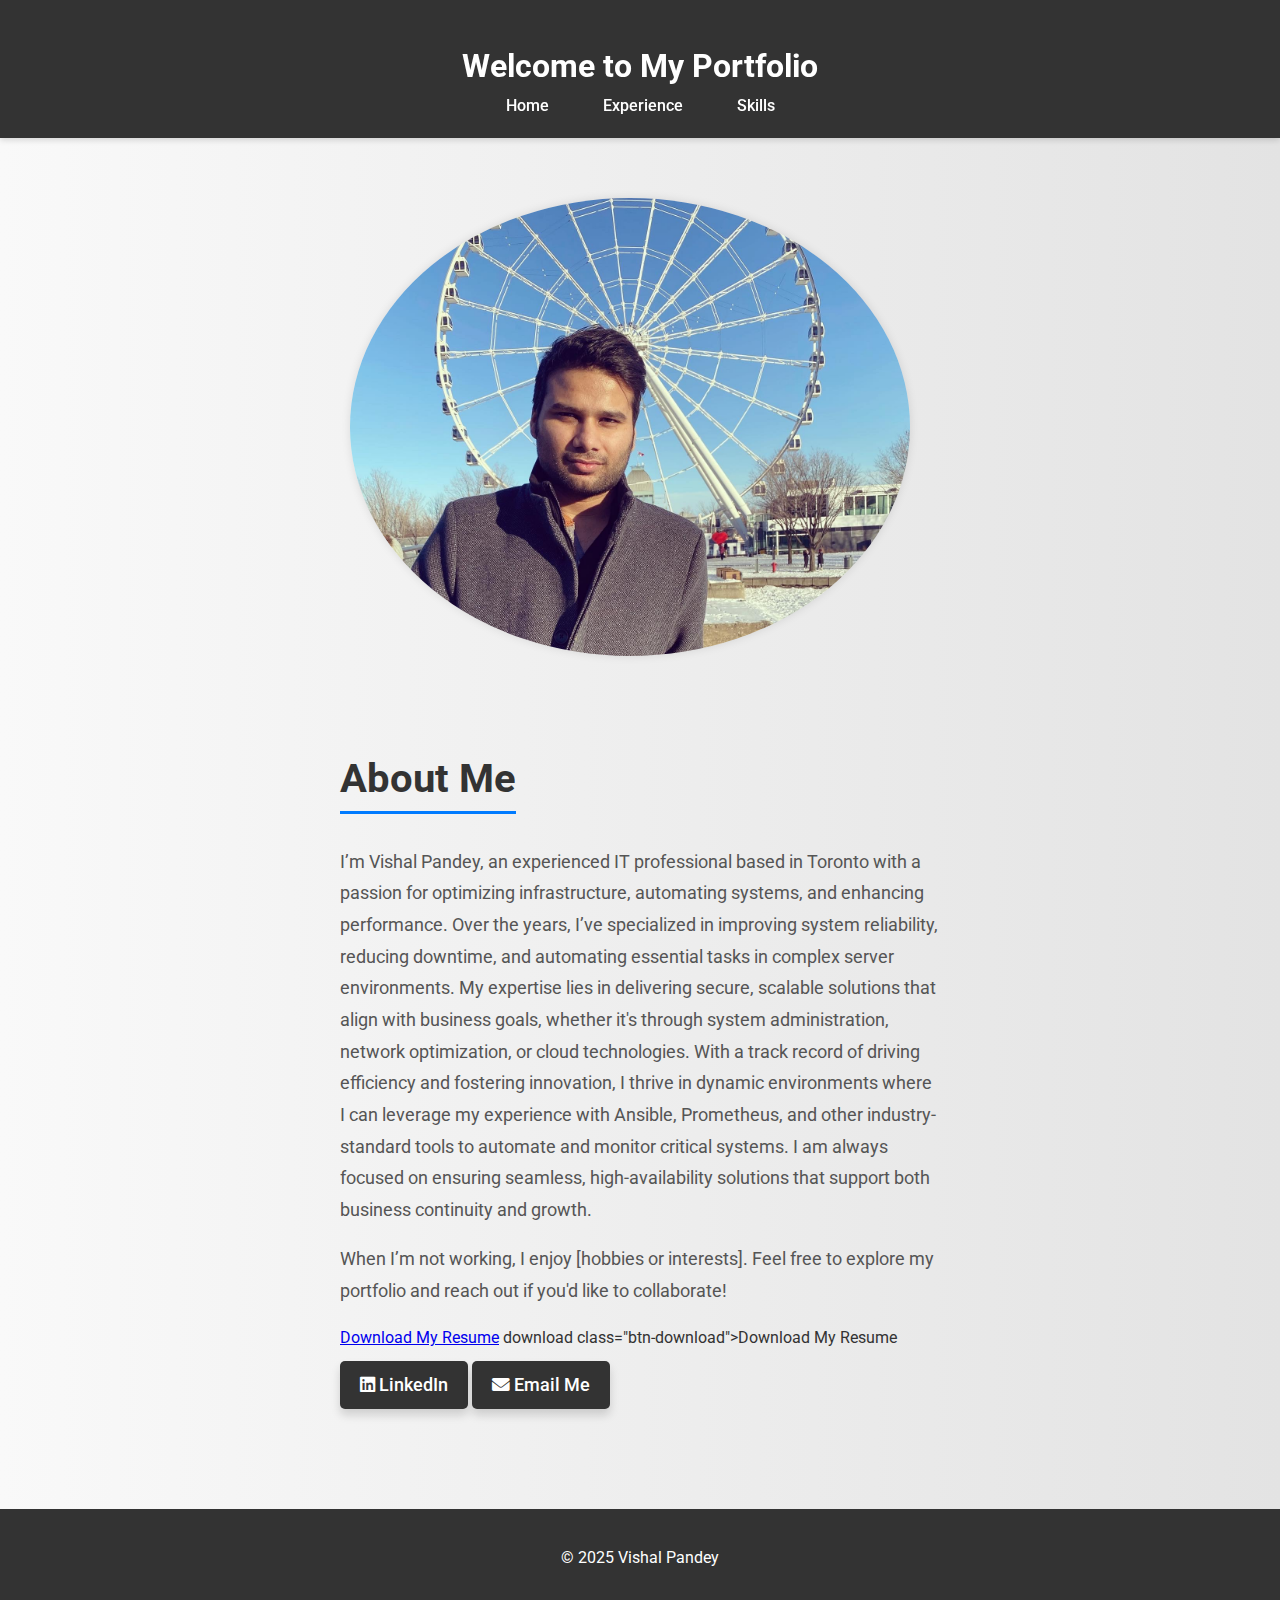
==== index.html @ b173a39a "Update index.html" ====
<!DOCTYPE html>
<html lang="en">
<head>
    <meta charset="UTF-8">
    <meta name="viewport" content="width=device-width, initial-scale=1.0">
    <title>My Portfolio</title>
    <link rel="stylesheet" href="static/css/style.css">
    <link rel="stylesheet" href="https://cdnjs.cloudflare.com/ajax/libs/font-awesome/6.0.0-beta3/css/all.min.css">
    <link href="https://fonts.googleapis.com/css2?family=Roboto:wght@700&display=swap" rel="stylesheet">
    <style>
        body {
            font-family: 'Roboto', Arial, sans-serif;
            background: linear-gradient(to right, #f9f9f9, #e3e3e3);
        }
        header {
            text-align: center;
            padding: 20px;
            background-color: #333;
            color: white;
        }
        h1 {
            font-family: 'Roboto', sans-serif;
            margin-bottom: 0;
        }
        nav a {
            padding: 10px;
            text-decoration: none;
            color: #fff;
        }
        nav a:hover {
            background-color: #555;
        }
        #about {
            display: flex;
            flex-wrap: wrap;
            align-items: center;
            justify-content: center;
            margin: 20px 0;
        }
        .photo {
            margin-right: 20px;
        }
        .photo img {
            border-radius: 50%;
            box-shadow: 0 0 10px rgba(0, 0, 0, 0.1);
        }
        .about-text {
            max-width: 600px;
        }
        .about-text h2 {
            font-family: 'Roboto', sans-serif;
        }
        .btn-download {
            display: inline-block;
            padding: 10px 20px;
            margin-top: 10px;
            background-color: #333;
            color: white;
            text-decoration: none;
            border-radius: 5px;
            transition: background-color 0.3s;
        }
        .btn-download:hover {
            background-color: #555;
        }
        footer {
            text-align: center;
            padding: 20px;
            background-color: #333;
            color: white;
            margin-top: 20px;
        }
    </style>
</head>
<body>
    <header>
        <h1>Welcome to My Portfolio</h1>
        <nav>
            <a href="/">Home</a>
            <a href="experience.html">Experience</a>
            <a href="skills.html">Skills</a>
        </nav>
    </header>

    <main>
        <section id="about">
            <div class="photo">
                <img src="static/images/photo.jpg" alt="My Photo">
            </div>
            <div class="about-text">
                <h2>About Me</h2>
                <p>I’m Vishal Pandey, an experienced IT professional based in Toronto with a passion for optimizing infrastructure, automating systems, and enhancing performance. Over the years, I’ve specialized in improving system reliability, reducing downtime, and automating essential tasks in complex server environments. My expertise lies in delivering secure, scalable solutions that align with business goals, whether it's through system administration, network optimization, or cloud technologies.
                    With a track record of driving efficiency and fostering innovation, I thrive in dynamic environments where I can leverage my experience with Ansible, Prometheus, and other industry-standard tools to automate and monitor critical systems. I am always focused on ensuring seamless, high-availability solutions that support both business continuity and growth.</p>
                <p>When I’m not working, I enjoy [hobbies or interests]. Feel free to explore my portfolio and reach out if you'd like to collaborate!</p>
                <a href="static/files/my_resume.pdf" target="_blank">Download My Resume</a>  download class="btn-download">Download My Resume</a>
                <a href="https://www.linkedin.com/in/vispan" target="_blank" class="btn-download"><i class="fab fa-linkedin"></i> LinkedIn</a>
                <a href="mailto:zak.vishal@gmail.com" class="btn-download"><i class="fas fa-envelope"></i> Email Me</a>
            </div>
        </section>
    </main>

    <footer>
        <p>&copy; 2025 Vishal Pandey</p>
    </footer>
</body>
</html>
---- static/css/style.css ----
:root {
    --primary-color: #007bff;
    --secondary-color: #0056b3;
    --background-gradient: linear-gradient(to right, #f4f4f4, #e8e8e8);
    --text-color: #333;
    --header-background: #1a1a1a;
    --header-text: #ffffff;
    --accent-color: #00bfa6; /* A modern accent color for buttons or links */
    --font-primary: 'Poppins', sans-serif; /* A more modern and popular font */
}

body {
    font-family: var(--font-primary);
    margin: 0;
    padding: 0;
    line-height: 1.6;
    background: var(--background-gradient);
    color: var(--text-color);
    scroll-behavior: smooth; /* Smooth scrolling for internal links */
}

header {
    background-color: var(--header-background);
    color: var(--header-text);
    padding: 20px;
    text-align: center;
    box-shadow: 0 2px 6px rgba(0, 0, 0, 0.15);
    position: sticky;
    top: 0;
    z-index: 1000;
}

header nav a {
    color: var(--header-text);
    margin: 0 15px;
    text-decoration: none;
    font-weight: 500;
    font-size: 1rem;
    transition: color 0.3s ease;
}

header nav a:hover {
    color: var(--accent-color);
}

main {
    padding: 40px 20px;
    text-align: center;
}

#about {
    display: flex;
    flex-wrap: wrap;
    align-items: center;
    justify-content: space-around;
    gap: 30px;
    margin-top: 40px;
}

.photo img {
    width: 70%; /* Increased width to take up more space */
    max-width: 800px; /* Allows the image to scale up to a larger size */
    height: auto;
    border-radius: 20px; /* Rounded corners for a polished look */
    box-shadow: 0 10px 25px rgba(0, 0, 0, 0.2); /* Enhanced shadow for a modern look */
    transition: transform 0.3s ease, box-shadow 0.3s ease;
}

.photo img:hover {
    transform: scale(1.05); /* Subtle zoom effect on hover */
    box-shadow: 0 15px 40px rgba(0, 0, 0, 0.3); /* Stronger shadow on hover */
}


.about-text {
    max-width: 600px;
    margin: 20px;
    text-align: left;
}

.about-text h2 {
    font-size: 2.5rem;
    margin-bottom: 15px;
    color: var(--text-color);
    border-bottom: 3px solid var(--primary-color); /* Accent underline */
    display: inline-block;
}

.about-text p {
    font-size: 1.1rem;
    color: #555;
    line-height: 1.8;
}

.btn-download {
    display: inline-block;
    margin-top: 20px;
    padding: 12px 25px;
    background-color: var(--primary-color);
    color: white;
    font-size: 1.1rem;
    font-weight: 500;
    text-decoration: none;
    border-radius: 8px;
    box-shadow: 0 6px 10px rgba(0, 0, 0, 0.15);
    transition: background-color 0.3s ease, transform 0.3s ease, box-shadow 0.3s ease;
}

.btn-download:hover {
    background-color: var(--secondary-color);
    transform: translateY(-2px);
    box-shadow: 0 8px 15px rgba(0, 0, 0, 0.2);
}

/* Responsive Design */
@media (max-width: 768px) {
    .photo img {
        width: 90%; /* Adjust for smaller screens */
    }
    .about-text {
        text-align: center;
    }
    .about-text h2 {
        font-size: 2rem;
    }
}
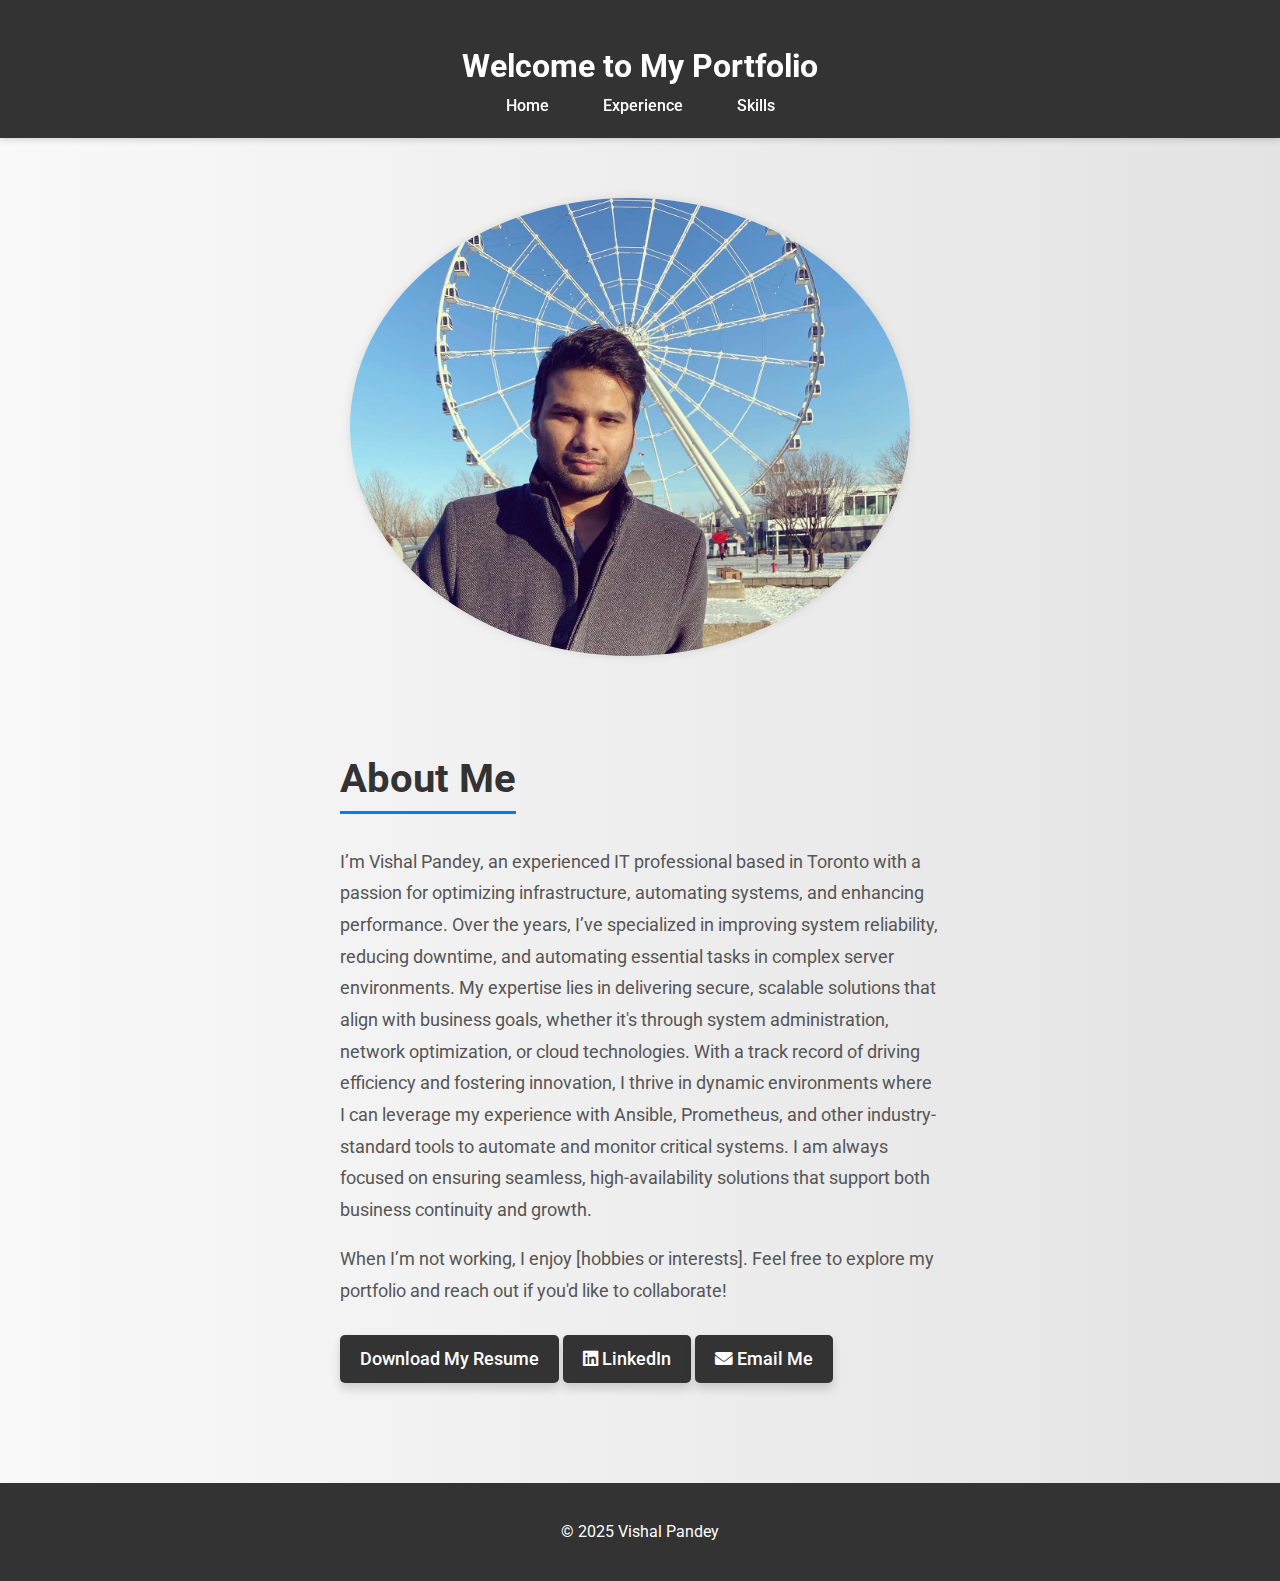
==== commit f6d4e324: "Update index.html" ====
--- a/index.html
+++ b/index.html
@@ -76,7 +76,7 @@
     <header>
         <h1>Welcome to My Portfolio</h1>
         <nav>
-            <a href="/">Home</a>
+            <a href="index.html">Home</a>
             <a href="experience.html">Experience</a>
             <a href="skills.html">Skills</a>
         </nav>
@@ -92,7 +92,7 @@
                 <p>I’m Vishal Pandey, an experienced IT professional based in Toronto with a passion for optimizing infrastructure, automating systems, and enhancing performance. Over the years, I’ve specialized in improving system reliability, reducing downtime, and automating essential tasks in complex server environments. My expertise lies in delivering secure, scalable solutions that align with business goals, whether it's through system administration, network optimization, or cloud technologies.
                     With a track record of driving efficiency and fostering innovation, I thrive in dynamic environments where I can leverage my experience with Ansible, Prometheus, and other industry-standard tools to automate and monitor critical systems. I am always focused on ensuring seamless, high-availability solutions that support both business continuity and growth.</p>
                 <p>When I’m not working, I enjoy [hobbies or interests]. Feel free to explore my portfolio and reach out if you'd like to collaborate!</p>
-                <a href="static/files/my_resume.pdf" target="_blank">Download My Resume</a>  download class="btn-download">Download My Resume</a>
+                <a href="static/files/my_resume.pdf" target="_blank" class="btn-download">Download My Resume</a>
                 <a href="https://www.linkedin.com/in/vispan" target="_blank" class="btn-download"><i class="fab fa-linkedin"></i> LinkedIn</a>
                 <a href="mailto:zak.vishal@gmail.com" class="btn-download"><i class="fas fa-envelope"></i> Email Me</a>
             </div>
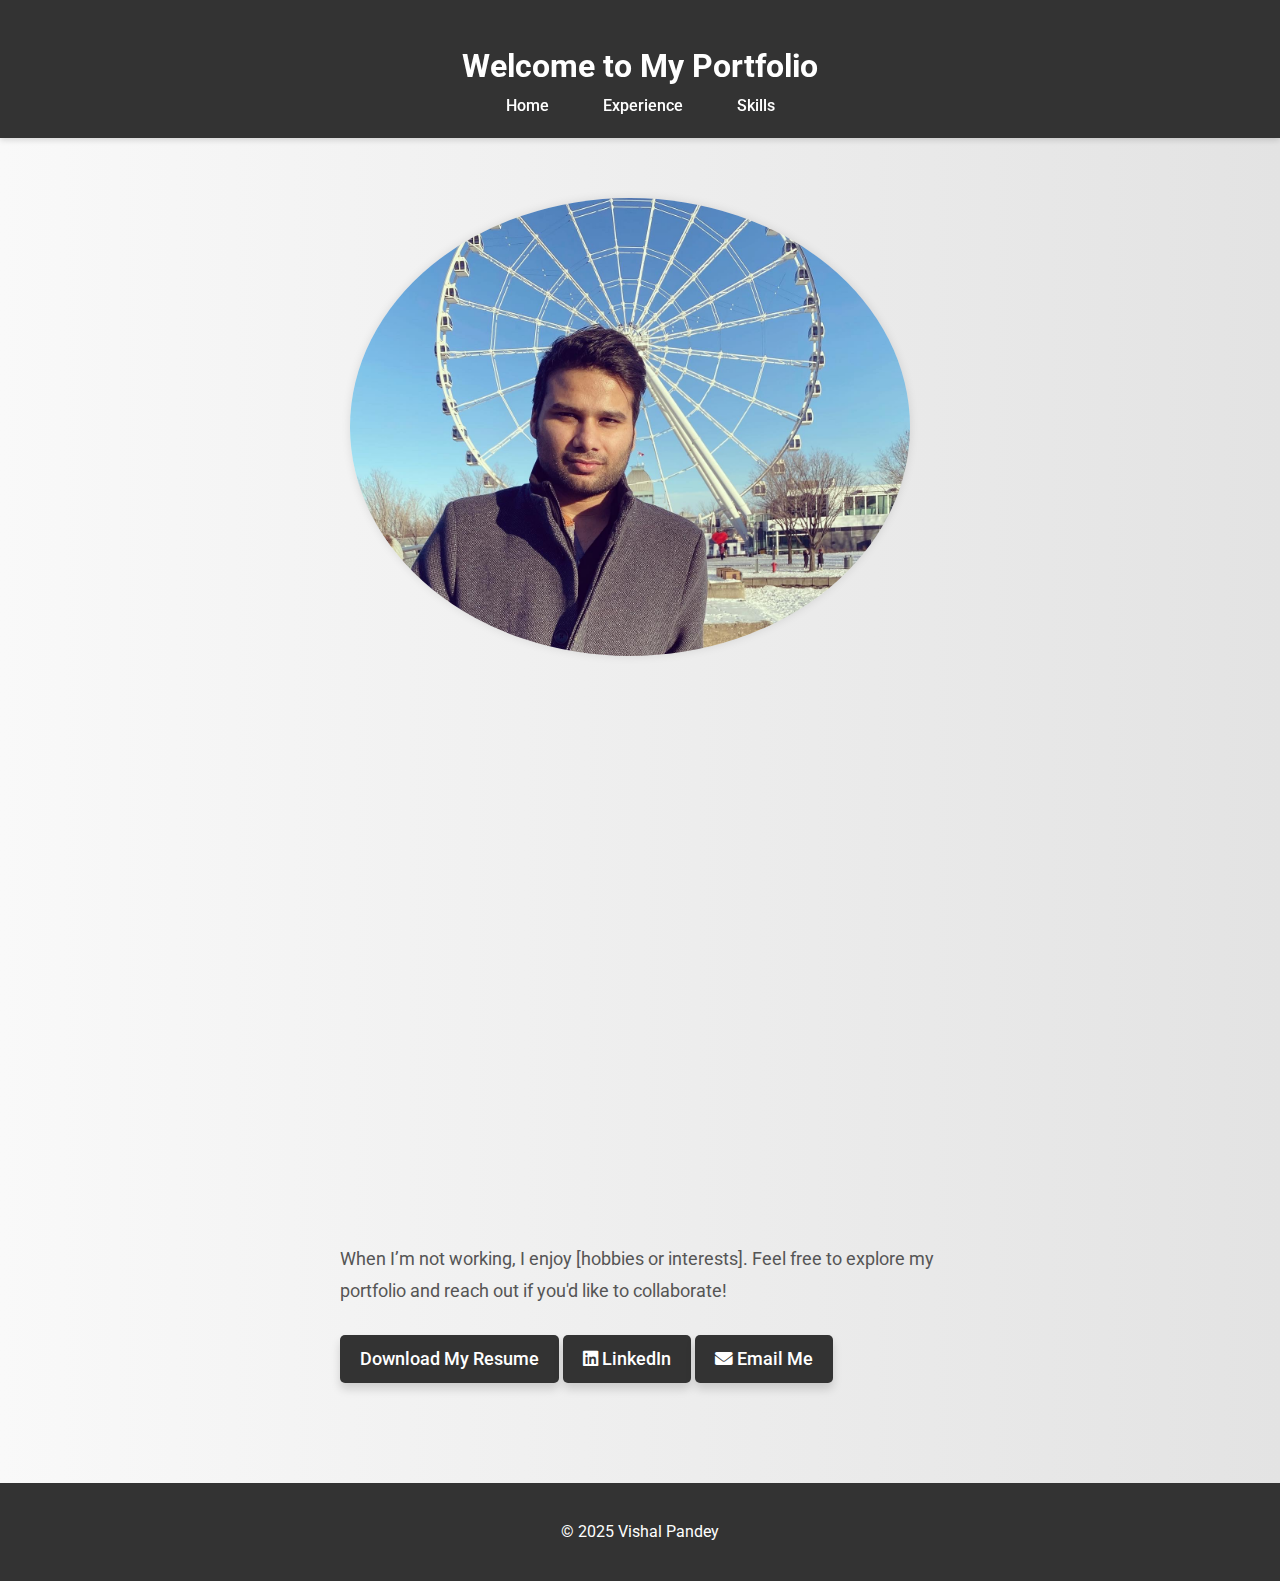
==== commit 3bae8f49: "Update index.html" ====
--- a/index.html
+++ b/index.html
@@ -88,9 +88,11 @@
                 <img src="static/images/photo.jpg" alt="My Photo">
             </div>
             <div class="about-text">
+                <div class="fade-in">
                 <h2>About Me</h2>
                 <p>I’m Vishal Pandey, an experienced IT professional based in Toronto with a passion for optimizing infrastructure, automating systems, and enhancing performance. Over the years, I’ve specialized in improving system reliability, reducing downtime, and automating essential tasks in complex server environments. My expertise lies in delivering secure, scalable solutions that align with business goals, whether it's through system administration, network optimization, or cloud technologies.
                     With a track record of driving efficiency and fostering innovation, I thrive in dynamic environments where I can leverage my experience with Ansible, Prometheus, and other industry-standard tools to automate and monitor critical systems. I am always focused on ensuring seamless, high-availability solutions that support both business continuity and growth.</p>
+                </div>
                 <p>When I’m not working, I enjoy [hobbies or interests]. Feel free to explore my portfolio and reach out if you'd like to collaborate!</p>
                 <a href="static/files/my_resume.pdf" target="_blank" class="btn-download">Download My Resume</a>
                 <a href="https://www.linkedin.com/in/vispan" target="_blank" class="btn-download"><i class="fab fa-linkedin"></i> LinkedIn</a>
--- a/static/css/style.css
+++ b/static/css/style.css
@@ -71,6 +71,24 @@
     box-shadow: 0 15px 40px rgba(0, 0, 0, 0.3); /* Stronger shadow on hover */
 }
 
+.fade-in {
+  opacity: 0;
+  transform: translateY(20px);
+  animation: fadeIn 1s ease-out forwards;
+}
+
+@keyframes fadeIn {
+  from {
+    opacity: 0;
+    transform: translateY(20px);
+  }
+    
+  to {
+    opacity: 1;
+    transform: translateY(0);
+  }
+}
+
 
 .about-text {
     max-width: 600px;
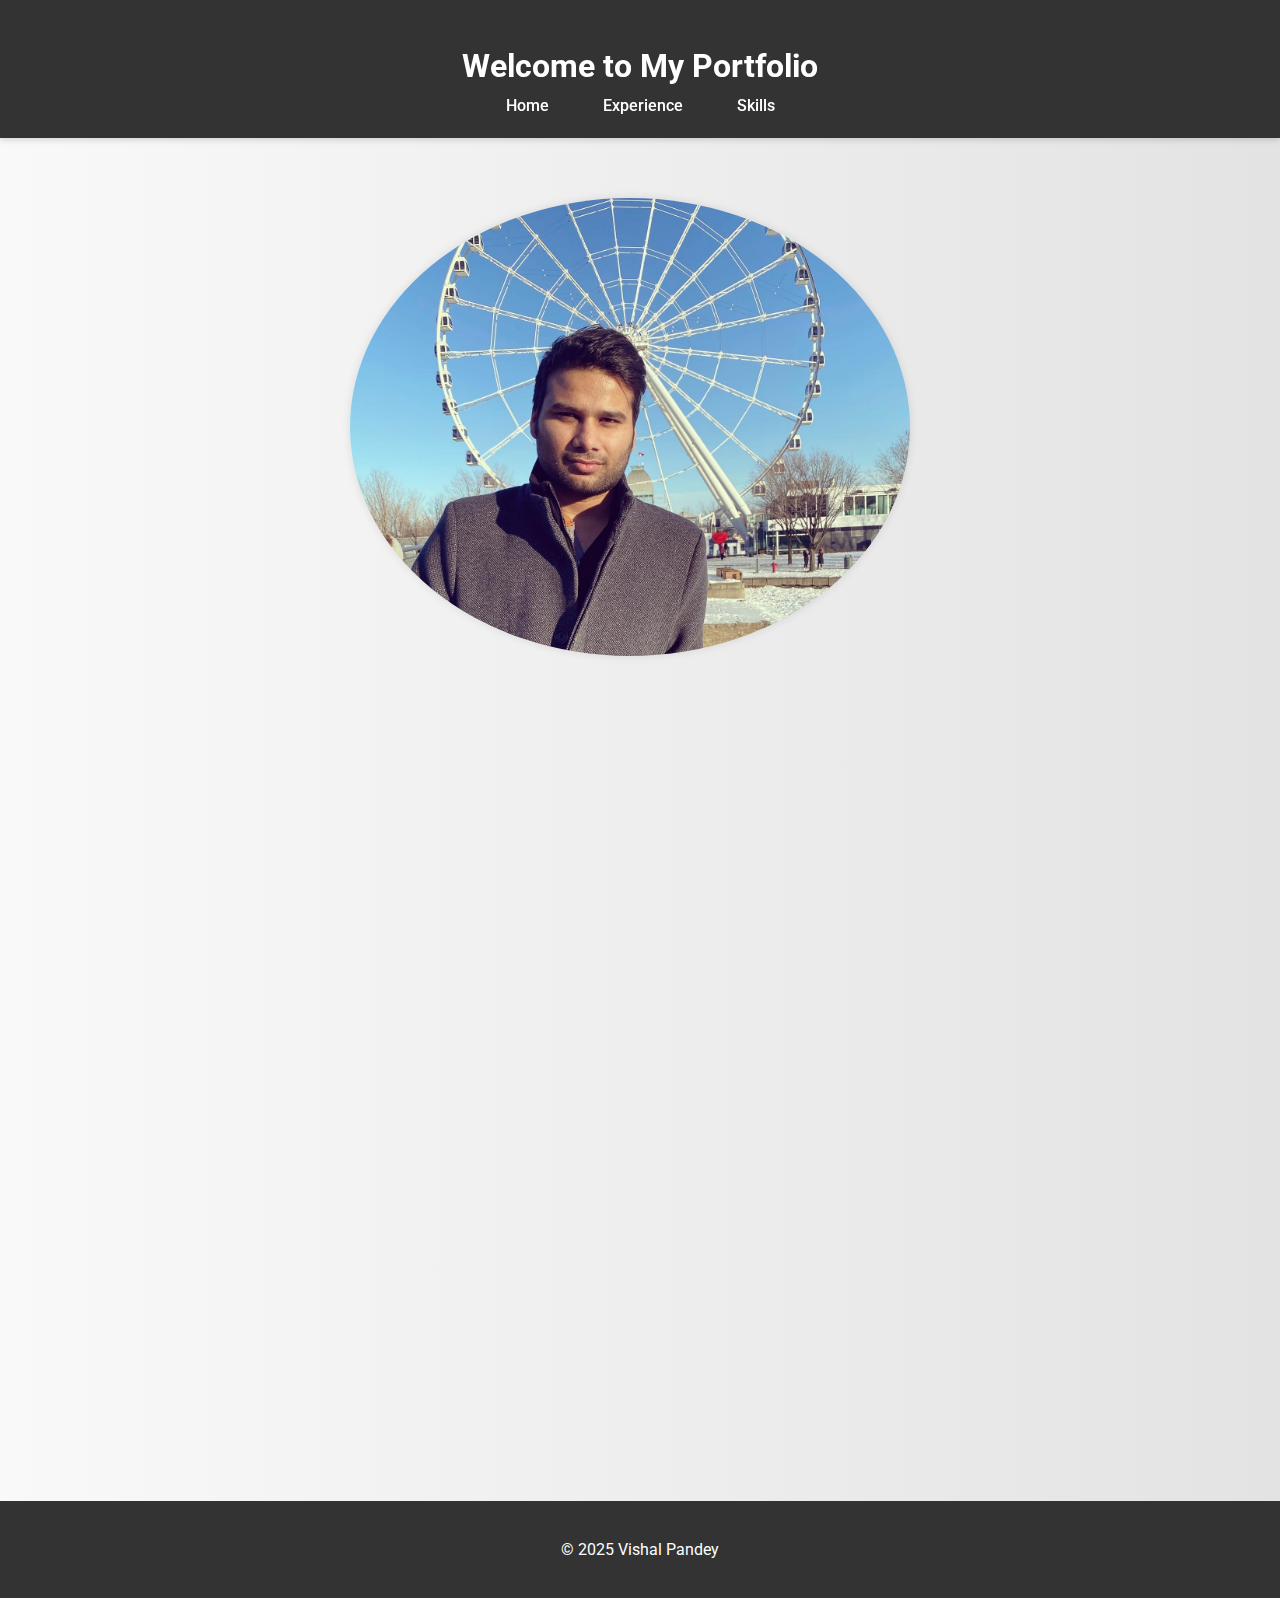
==== commit 0288c30d: "Update index.html" ====
--- a/index.html
+++ b/index.html
@@ -70,6 +70,22 @@
             color: white;
             margin-top: 20px;
         }
+        /* Fade-in animation */
+        .fade-in {
+            opacity: 0;
+            transform: translateY(20px);
+            animation: fadeIn 1s ease-out forwards;
+        }
+        @keyframes fadeIn {
+            from {
+                opacity: 0;
+                transform: translateY(20px);
+            }
+            to {
+                opacity: 1;
+                transform: translateY(0);
+            }
+        }
     </style>
 </head>
 <body>
@@ -85,18 +101,26 @@
     <main>
         <section id="about">
             <div class="photo">
-                <img src="static/images/photo.jpg" alt="My Photo">
+                <img src="static/images/photo.jpg" alt="My Photo" width="200" height="200">
             </div>
-            <div class="about-text">
-                <div class="fade-in">
+            <div class="about-text fade-in">
                 <h2>About Me</h2>
-                <p>I’m Vishal Pandey, an experienced IT professional based in Toronto with a passion for optimizing infrastructure, automating systems, and enhancing performance. Over the years, I’ve specialized in improving system reliability, reducing downtime, and automating essential tasks in complex server environments. My expertise lies in delivering secure, scalable solutions that align with business goals, whether it's through system administration, network optimization, or cloud technologies.
-                    With a track record of driving efficiency and fostering innovation, I thrive in dynamic environments where I can leverage my experience with Ansible, Prometheus, and other industry-standard tools to automate and monitor critical systems. I am always focused on ensuring seamless, high-availability solutions that support both business continuity and growth.</p>
-                </div>
-                <p>When I’m not working, I enjoy [hobbies or interests]. Feel free to explore my portfolio and reach out if you'd like to collaborate!</p>
+                <p>
+                    I’m Vishal Pandey, an experienced IT professional based in Toronto with a passion for optimizing infrastructure, automating systems, and enhancing performance. Over the years, I’ve specialized in improving system reliability, reducing downtime, and automating essential tasks in complex server environments. My expertise lies in delivering secure, scalable solutions that align with business goals, whether it's through system administration, network optimization, or cloud technologies.
+                </p>
+                <p>
+                    With a track record of driving efficiency and fostering innovation, I thrive in dynamic environments where I can leverage my experience with Ansible, Prometheus, and other industry-standard tools to automate and monitor critical systems. I am always focused on ensuring seamless, high-availability solutions that support both business continuity and growth.
+                </p>
+                <p>
+                    When I’m not working, I enjoy [hobbies or interests]. Feel free to explore my portfolio and reach out if you'd like to collaborate!
+                </p>
                 <a href="static/files/my_resume.pdf" target="_blank" class="btn-download">Download My Resume</a>
-                <a href="https://www.linkedin.com/in/vispan" target="_blank" class="btn-download"><i class="fab fa-linkedin"></i> LinkedIn</a>
-                <a href="mailto:zak.vishal@gmail.com" class="btn-download"><i class="fas fa-envelope"></i> Email Me</a>
+                <a href="https://www.linkedin.com/in/vispan" target="_blank" class="btn-download">
+                    <i class="fab fa-linkedin"></i> LinkedIn
+                </a>
+                <a href="mailto:zak.vishal@gmail.com" class="btn-download">
+                    <i class="fas fa-envelope"></i> Email Me
+                </a>
             </div>
         </section>
     </main>
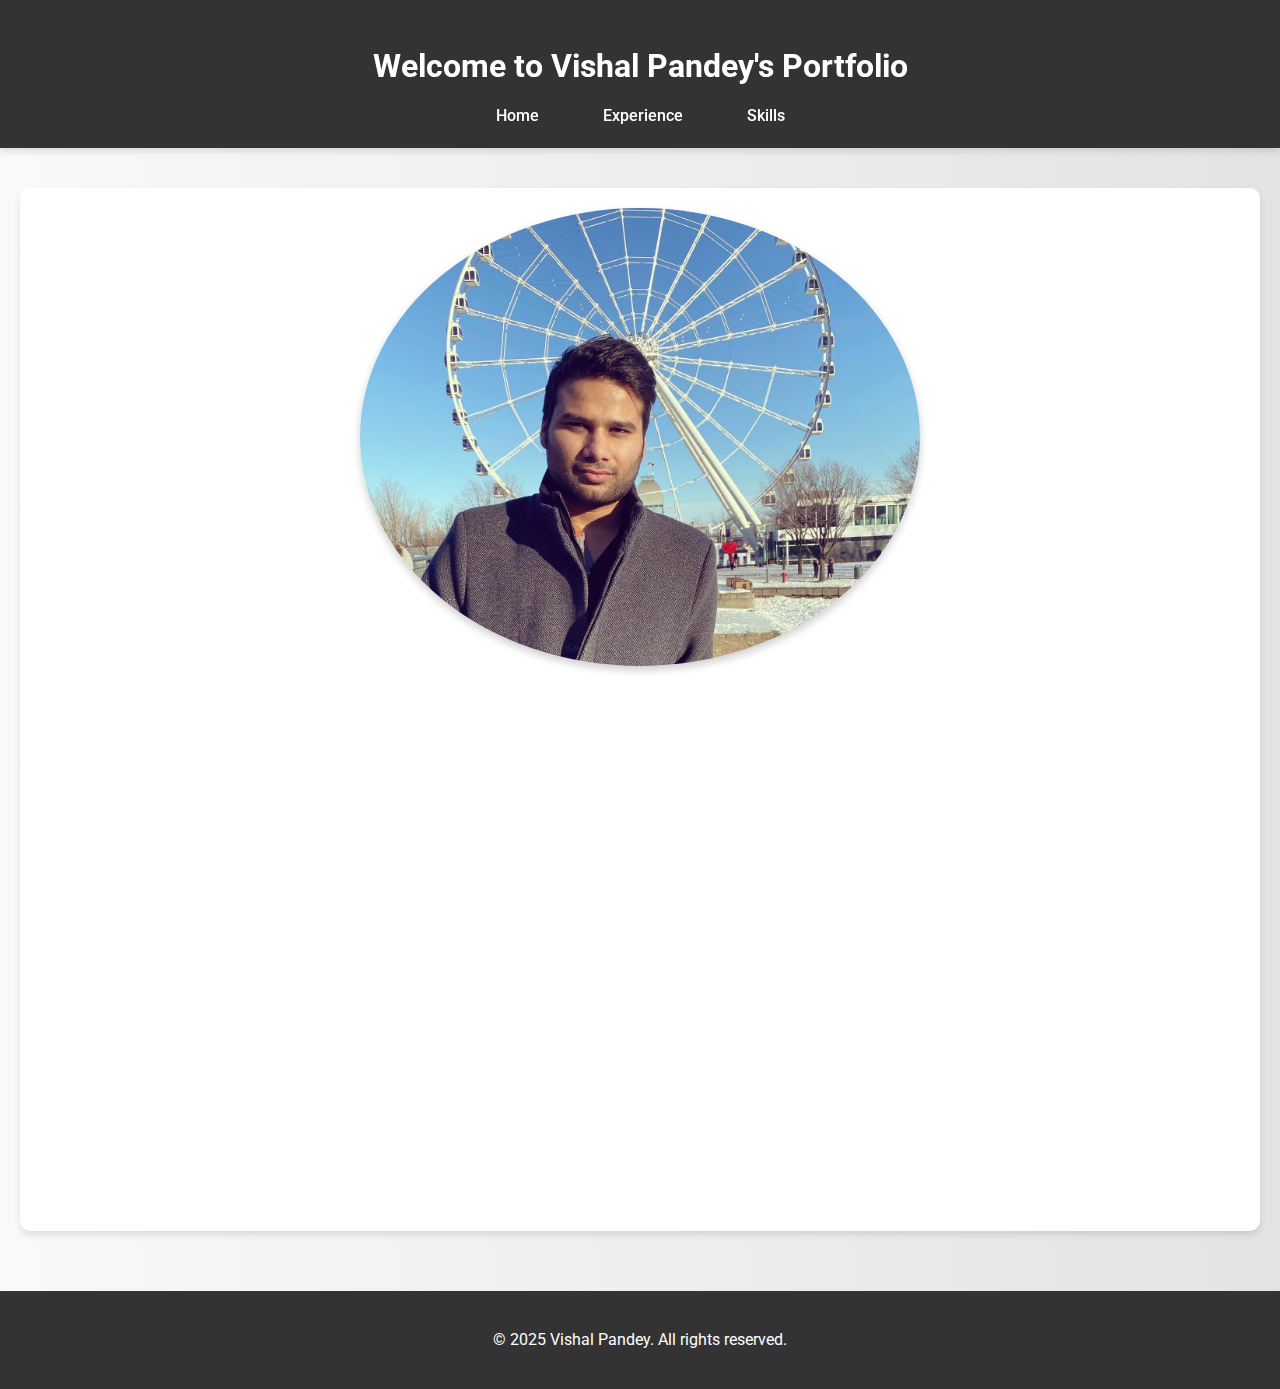
==== commit 50bb3c3a: "Update index.html" ====
--- a/index.html
+++ b/index.html
@@ -3,32 +3,44 @@
 <head>
     <meta charset="UTF-8">
     <meta name="viewport" content="width=device-width, initial-scale=1.0">
-    <title>My Portfolio</title>
+    <title>Vishal Pandey | Portfolio</title>
     <link rel="stylesheet" href="static/css/style.css">
     <link rel="stylesheet" href="https://cdnjs.cloudflare.com/ajax/libs/font-awesome/6.0.0-beta3/css/all.min.css">
-    <link href="https://fonts.googleapis.com/css2?family=Roboto:wght@700&display=swap" rel="stylesheet">
+    <link href="https://fonts.googleapis.com/css2?family=Roboto:wght@400;700&display=swap" rel="stylesheet">
     <style>
         body {
             font-family: 'Roboto', Arial, sans-serif;
             background: linear-gradient(to right, #f9f9f9, #e3e3e3);
+            margin: 0;
         }
         header {
             text-align: center;
             padding: 20px;
             background-color: #333;
             color: white;
+            box-shadow: 0px 4px 6px rgba(0, 0, 0, 0.1);
         }
         h1 {
-            font-family: 'Roboto', sans-serif;
-            margin-bottom: 0;
+            font-size: 2rem;
+            margin-bottom: 10px;
+        }
+        nav {
+            margin-top: 10px;
         }
         nav a {
-            padding: 10px;
+            padding: 10px 15px;
             text-decoration: none;
             color: #fff;
+            font-weight: bold;
+            font-size: 1rem;
+            transition: background-color 0.3s, color 0.3s;
         }
         nav a:hover {
             background-color: #555;
+            border-radius: 5px;
+        }
+        main {
+            padding: 20px;
         }
         #about {
             display: flex;
@@ -36,32 +48,43 @@
             align-items: center;
             justify-content: center;
             margin: 20px 0;
-        }
-        .photo {
-            margin-right: 20px;
+            padding: 20px;
+            background-color: #fff;
+            box-shadow: 0px 4px 6px rgba(0, 0, 0, 0.1);
+            border-radius: 10px;
         }
         .photo img {
             border-radius: 50%;
-            box-shadow: 0 0 10px rgba(0, 0, 0, 0.1);
+            box-shadow: 0 4px 8px rgba(0, 0, 0, 0.2);
         }
         .about-text {
             max-width: 600px;
+            margin: 20px;
         }
         .about-text h2 {
-            font-family: 'Roboto', sans-serif;
+            font-size: 1.8rem;
+            margin-bottom: 10px;
+        }
+        .about-text p {
+            font-size: 1rem;
+            line-height: 1.6;
+            margin-bottom: 15px;
         }
         .btn-download {
             display: inline-block;
             padding: 10px 20px;
-            margin-top: 10px;
+            margin: 10px 5px;
             background-color: #333;
             color: white;
             text-decoration: none;
+            font-size: 1rem;
+            font-weight: bold;
             border-radius: 5px;
-            transition: background-color 0.3s;
+            transition: background-color 0.3s, transform 0.3s;
         }
         .btn-download:hover {
             background-color: #555;
+            transform: scale(1.05);
         }
         footer {
             text-align: center;
@@ -70,7 +93,6 @@
             color: white;
             margin-top: 20px;
         }
-        /* Fade-in animation */
         .fade-in {
             opacity: 0;
             transform: translateY(20px);
@@ -90,7 +112,7 @@
 </head>
 <body>
     <header>
-        <h1>Welcome to My Portfolio</h1>
+        <h1>Welcome to Vishal Pandey's Portfolio</h1>
         <nav>
             <a href="index.html">Home</a>
             <a href="experience.html">Experience</a>
@@ -101,18 +123,18 @@
     <main>
         <section id="about">
             <div class="photo">
-                <img src="static/images/photo.jpg" alt="My Photo" width="200" height="200">
+                <img src="static/images/photo.jpg" alt="Vishal Pandey" width="200" height="200">
             </div>
             <div class="about-text fade-in">
                 <h2>About Me</h2>
                 <p>
-                    I’m Vishal Pandey, an experienced IT professional based in Toronto with a passion for optimizing infrastructure, automating systems, and enhancing performance. Over the years, I’ve specialized in improving system reliability, reducing downtime, and automating essential tasks in complex server environments. My expertise lies in delivering secure, scalable solutions that align with business goals, whether it's through system administration, network optimization, or cloud technologies.
+                    Hi, I’m Vishal Pandey, an experienced IT professional based in Toronto. My expertise lies in optimizing infrastructure, automating systems, and driving operational efficiency. I specialize in designing secure and scalable solutions for complex server environments to support business continuity and growth.
                 </p>
                 <p>
-                    With a track record of driving efficiency and fostering innovation, I thrive in dynamic environments where I can leverage my experience with Ansible, Prometheus, and other industry-standard tools to automate and monitor critical systems. I am always focused on ensuring seamless, high-availability solutions that support both business continuity and growth.
+                    My experience spans tools like Ansible, Prometheus, and Kubernetes, ensuring seamless operations and system reliability. Whether it’s reducing downtime, automating workflows, or delivering high-availability solutions, I thrive in dynamic environments where innovation meets execution.
                 </p>
                 <p>
-                    When I’m not working, I enjoy [hobbies or interests]. Feel free to explore my portfolio and reach out if you'd like to collaborate!
+                    When not working, I enjoy exploring new technologies, reading, and traveling. Feel free to browse my portfolio or connect with me below!
                 </p>
                 <a href="static/files/my_resume.pdf" target="_blank" class="btn-download">Download My Resume</a>
                 <a href="https://www.linkedin.com/in/vispan" target="_blank" class="btn-download">
@@ -126,7 +148,7 @@
     </main>
 
     <footer>
-        <p>&copy; 2025 Vishal Pandey</p>
+        <p>&copy; 2025 Vishal Pandey. All rights reserved.</p>
     </footer>
 </body>
 </html>
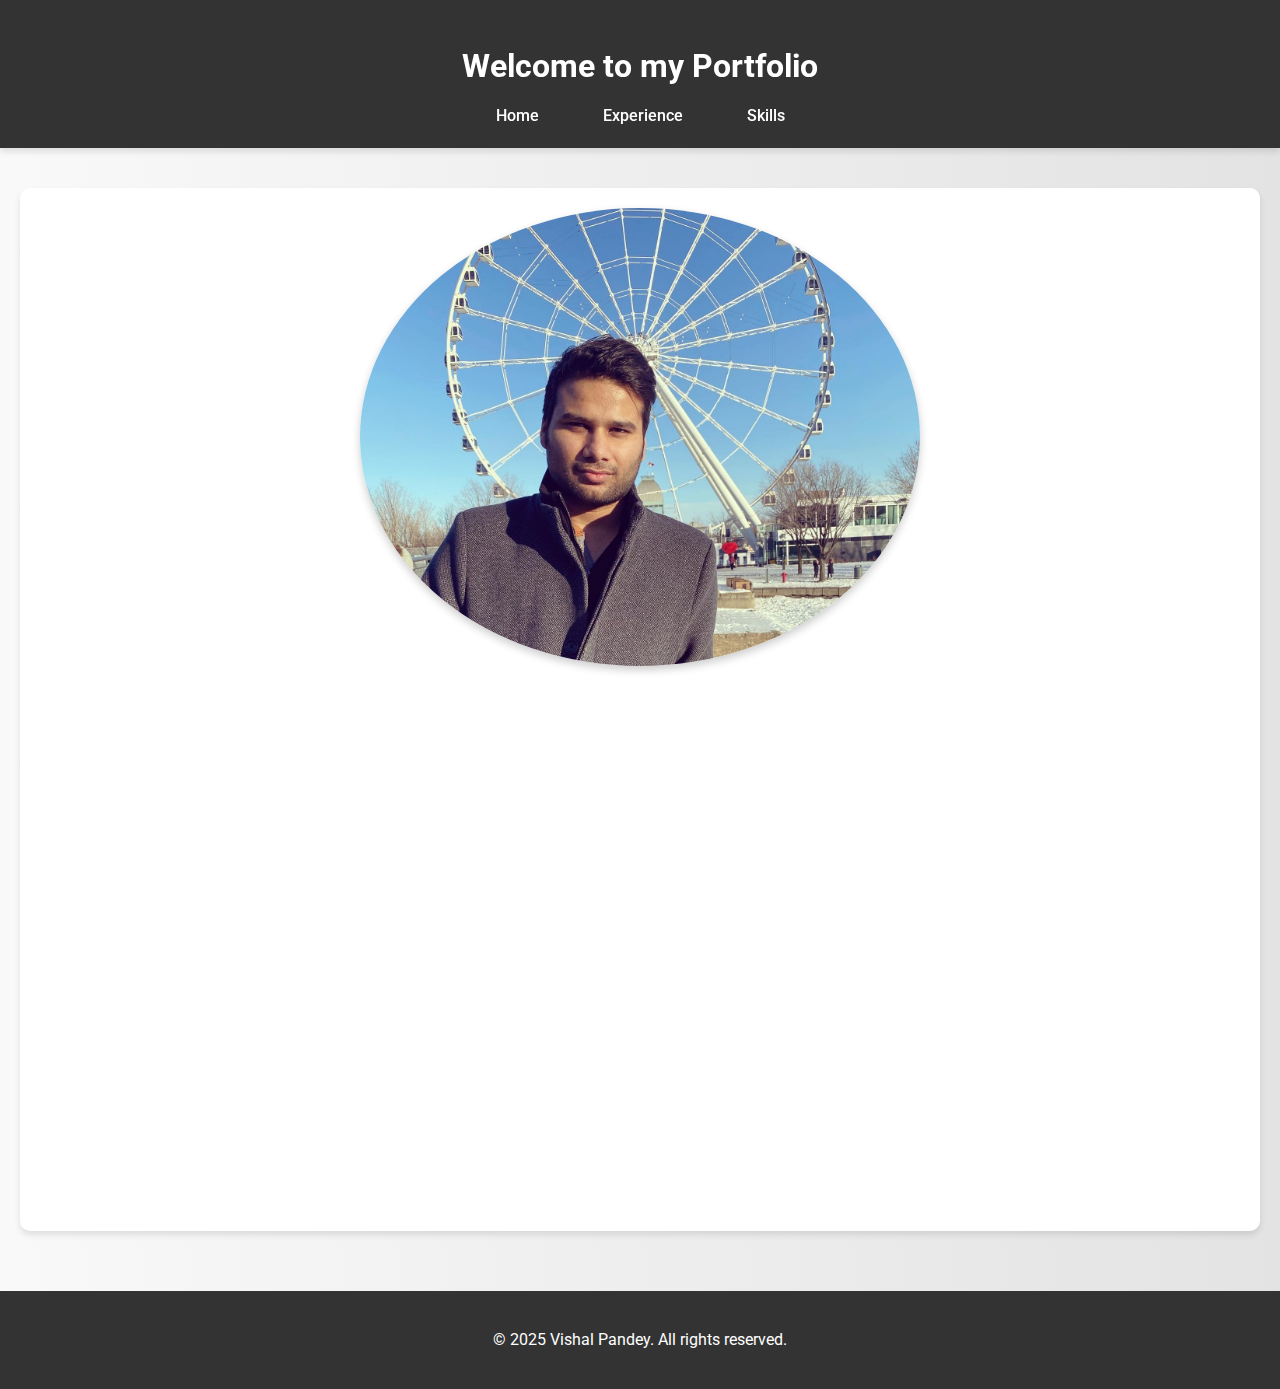
==== commit 7164fe6c: "Update index.html" ====
--- a/index.html
+++ b/index.html
@@ -112,7 +112,7 @@
 </head>
 <body>
     <header>
-        <h1>Welcome to Vishal Pandey's Portfolio</h1>
+        <h1>Welcome to my Portfolio</h1>
         <nav>
             <a href="index.html">Home</a>
             <a href="experience.html">Experience</a>
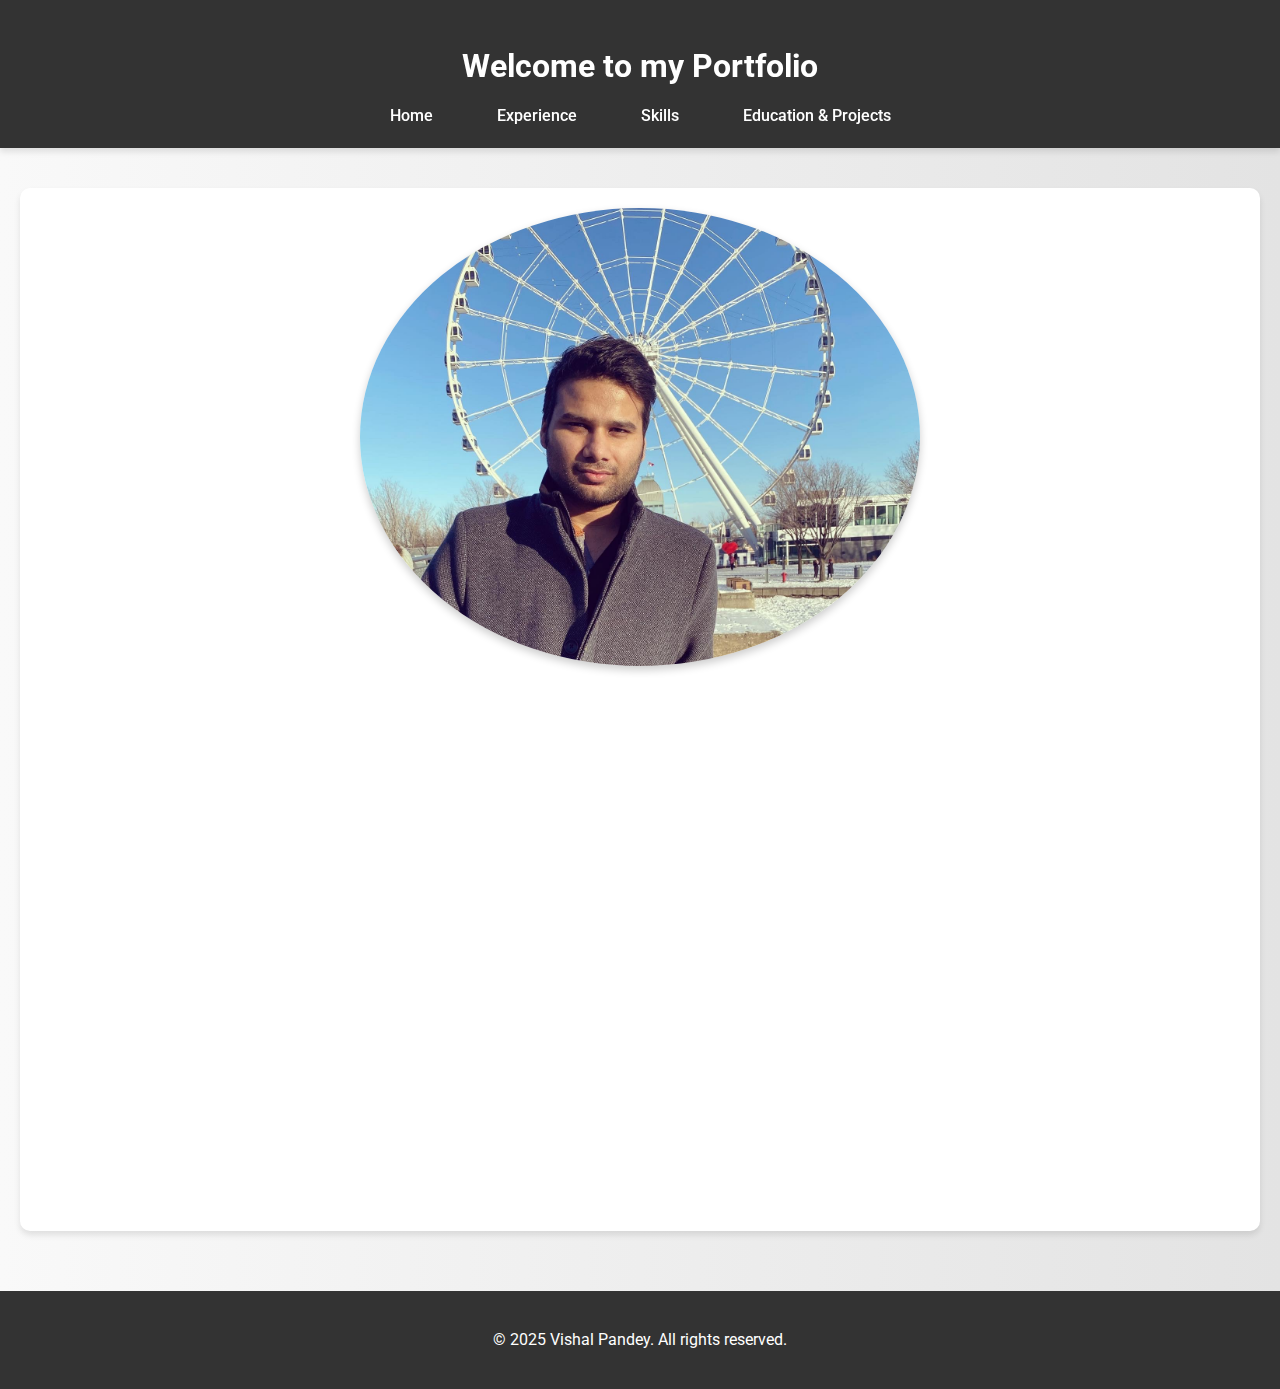
==== commit 49be092c: "Update index.html" ====
--- a/index.html
+++ b/index.html
@@ -117,6 +117,7 @@
             <a href="index.html">Home</a>
             <a href="experience.html">Experience</a>
             <a href="skills.html">Skills</a>
+            <a href="education.html">Education & Projects</a>
         </nav>
     </header>
 
